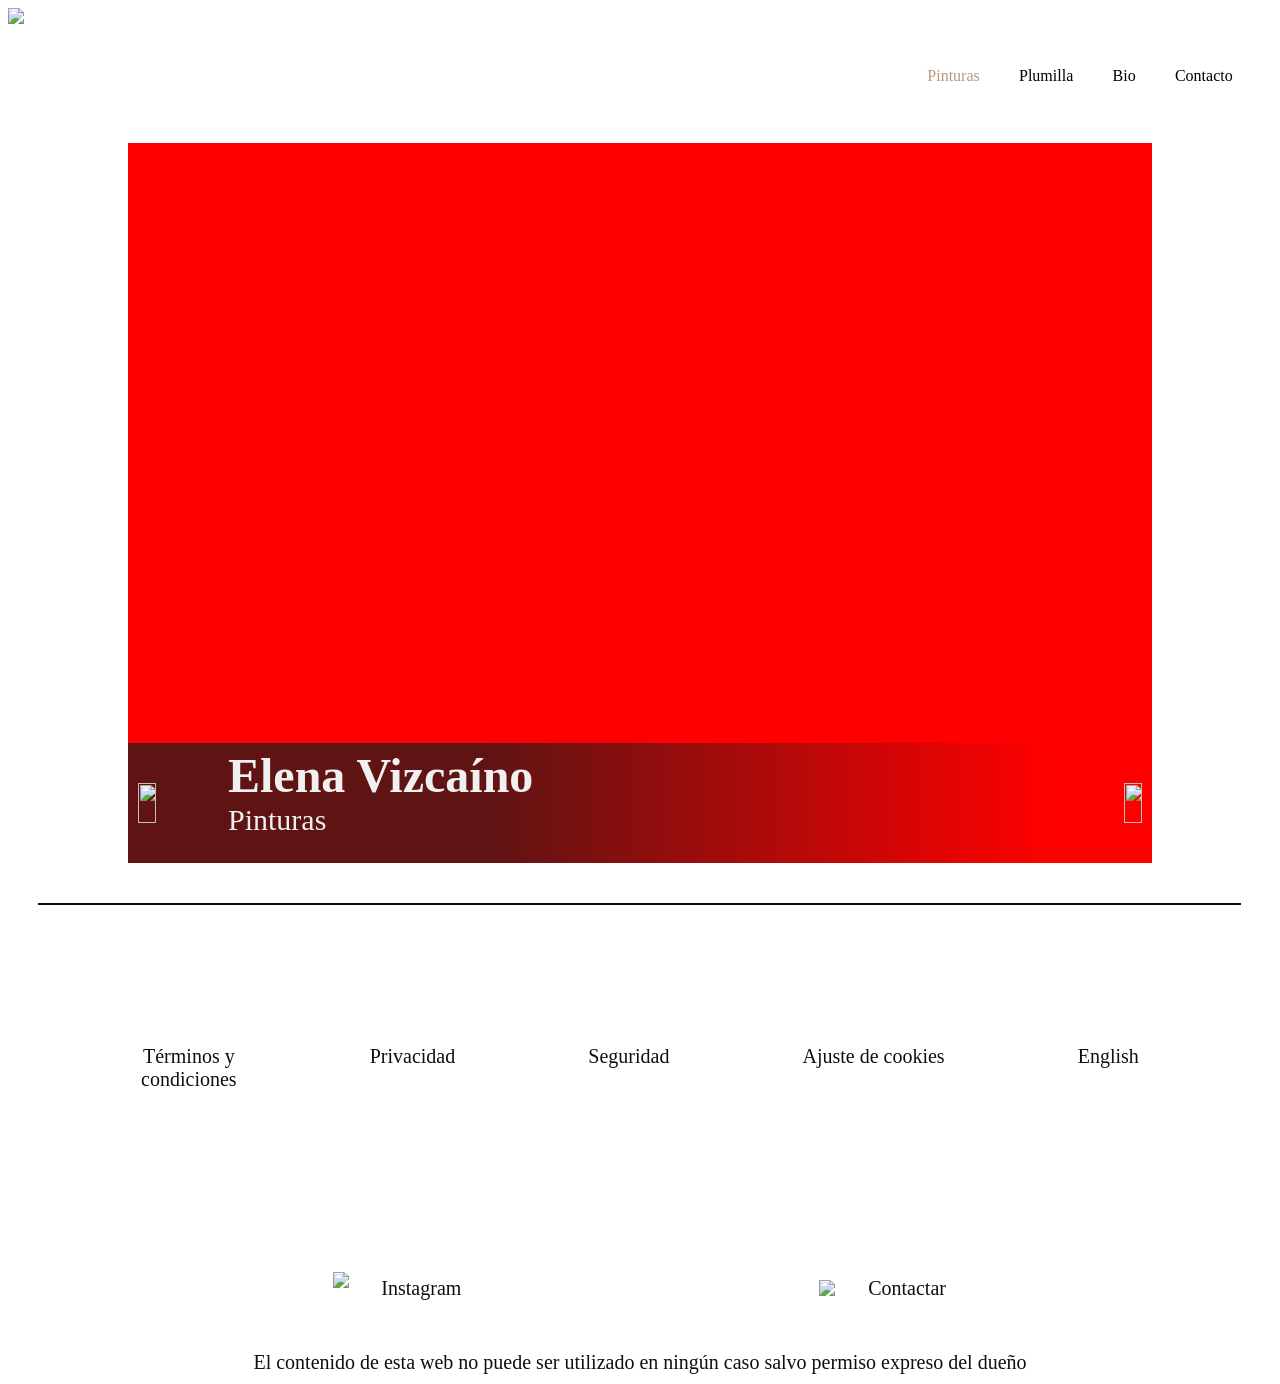
==== index.html @ 7297dea0 "creación repositorio y archivos movidos" ====
<!DOCTYPE html>
<html lang="es">
  <head>
    <meta charset="utf-8">
    <title></title>
    <link rel="stylesheet" href="./estilos.css">
    <script src = "https://code.jquery.com/jquery-3.4.1.min.js" defer></script>
    <script src = "./actions.js" type = "text/javascript" defer></script>
  </head>
  <body>
    <header>
      <div id="firma"><img src="../../assets/imgs/firma abuela.png"></img></div>
      <nav>
        <div id="pinturas" class="activo">Pinturas</div>
        <div id="plumilla">Plumilla</div>
        <div id="bio">Bio</div>
        <div id="contacto">Contacto</div>
      </nav>
    </header>
    <main>
      <div id="muestra">
        <div id="fondoCartel">
          <div id="autora">Elena Vizcaíno</div>
          <div id="cartel">Pinturas</div>
        </div>
        <img class="arrows" src="../../assets/imgs/icoLeft.png" id="l"/>
        <img class="arrows" src="../../assets/imgs/icoRight.png" id="r"/>
      </div>
    </main>
    <footer>
      <div id="line"></div>
      <div id="miscGroup">
        <div id="TyC">Términos y<br>condiciones</div>
        <div id="Privacy">Privacidad</div>
        <div id="Seguridad">Seguridad</div>
        <div id="Cookies">Ajuste de cookies</div>
        <div id="Language">English</div>
      </div>
      <div id="contactGroup">
        <div id="mailContainer">
          <div id="mailText">Contactar</div>
          <img id="placeholder" src="https://via.placeholder.com/32x32"/>
        </div>
        <div id="instaContainer">
          <div id="instaWord">Instagram</div>
          <img id="instaIco" src="../../assets/imgs/iconoInstagram.png"/>
        </div>
      </div>
      <div id="legend">El contenido de esta web no puede ser utilizado en ningún caso salvo permiso expreso del dueño</div>
    </footer>
  </body>
</html>
---- estilos.css ----
/*ETIQUETAS GLOBALES*/
html{
   width: 100%;
}
header {
    position: relative;
    width: 100%;
    height: 15vh;
}
nav{
    position: relative;
    width: 30vw;
    float: right;
    display:flex;
    justify-content: space-evenly;
    align-items: center;
}
footer {
    width:100%;
    position: relative;
}
/*ETIQUETAS GLOBALES HIJOS*/
header > div, nav {
    height:100%;
}
nav > div {
    cursor: default;
}
footer > div {
    color: #101010;
    font-size: 20px;
    font-family: Libre Franklin;
    font-weight: 400;
    word-wrap: break-word;
}
/*CLASES*/
.activo {
    color: #BA987C;
}
.arrows {
    width: 18px;
    height: 40px;
    position:absolute;
    bottom: 40px;
}
/*IDs*/
#firma {
    position: relative;
    float: left;
}
#firma > img {
    height:100%;
}
#pinturas:hover, #plumilla:hover, #bio:hover{
    color: #BA987C;
}
#line {
    width: 95%;
    left: 30px;
    top: 40px;
    margin-bottom: 20vh;
    position: relative;
    border: 1px #101010 solid
}
#miscGroup {
    position: relative;
    display:flex;
    justify-content:space-evenly;
    height:20vh;
}
#contactGroup {
    height: 14vh;
    position: relative;
    display:flex;
    justify-content:space-evenly;
    align-items:center;
    flex-direction:row-reverse;
}
#mailContainer {
    position:relative;
    width: 15vw;
    min-width: 110px;
    display:flex;
    justify-content:space-evenly;
    align-items:center;
    flex-direction:row-reverse;
}
#mailText {
    position: relative;
    text-align: center;
    align-self:center;
    display:flex;
    align-items: center;
}
#placeholder {
    position: relative;
}
#instaContainer {
    width: 15vw;
    height:32px;
    position: relative;
    min-width: 110px;
    display:flex;
    justify-content:space-evenly;
    align-items:center;
    flex-direction:row-reverse;
}
#instaWord {
    position: relative;
    text-align: center;
    align-self:center;
    display:flex;
    align-items: center;
}
#instaIco {
    position: relative;
    height:100%;
}
#legend {
    margin: auto;
    margin-bottom:10px;
    position: relative;
    text-align: center;
}
#muestra {
    position:relative;
    width:80vw;
    height:80vh;
    margin:auto;
    display:flex;
    align-items: center;
    background-color:#f00;
}
#fondoCartel {
    width: 100%;
    height:120px;
    bottom: 0;
    position: absolute;
    background: linear-gradient(270deg, rgba(217, 217,217, 0) 10%, rgba(27.32, 27.32, 27.32, 0.70) 65%);
    display:flex;
    flex-direction: column;
}
#autora {
    margin-left: 100px;
    margin-top: 5px;
    color: #F0F0F0;
    font-size: 48px;
    font-family: "Libre Franklin";
    font-weight: 700;
    word-wrap: break-word;
}
#cartel {
    margin-left: 100px;
    color: #F0F0F0;
    font-size: 30px;
    font-family:"Sorts Mill Goudy";
    font-weight: 400;
    word-wrap:break-word;
}
#l {
    left:10px;
}
#r {
    right:10px;
}
/*HIJOS de IDs*/
#miscGroup > div {
    position: relative;
    text-align: center;
}
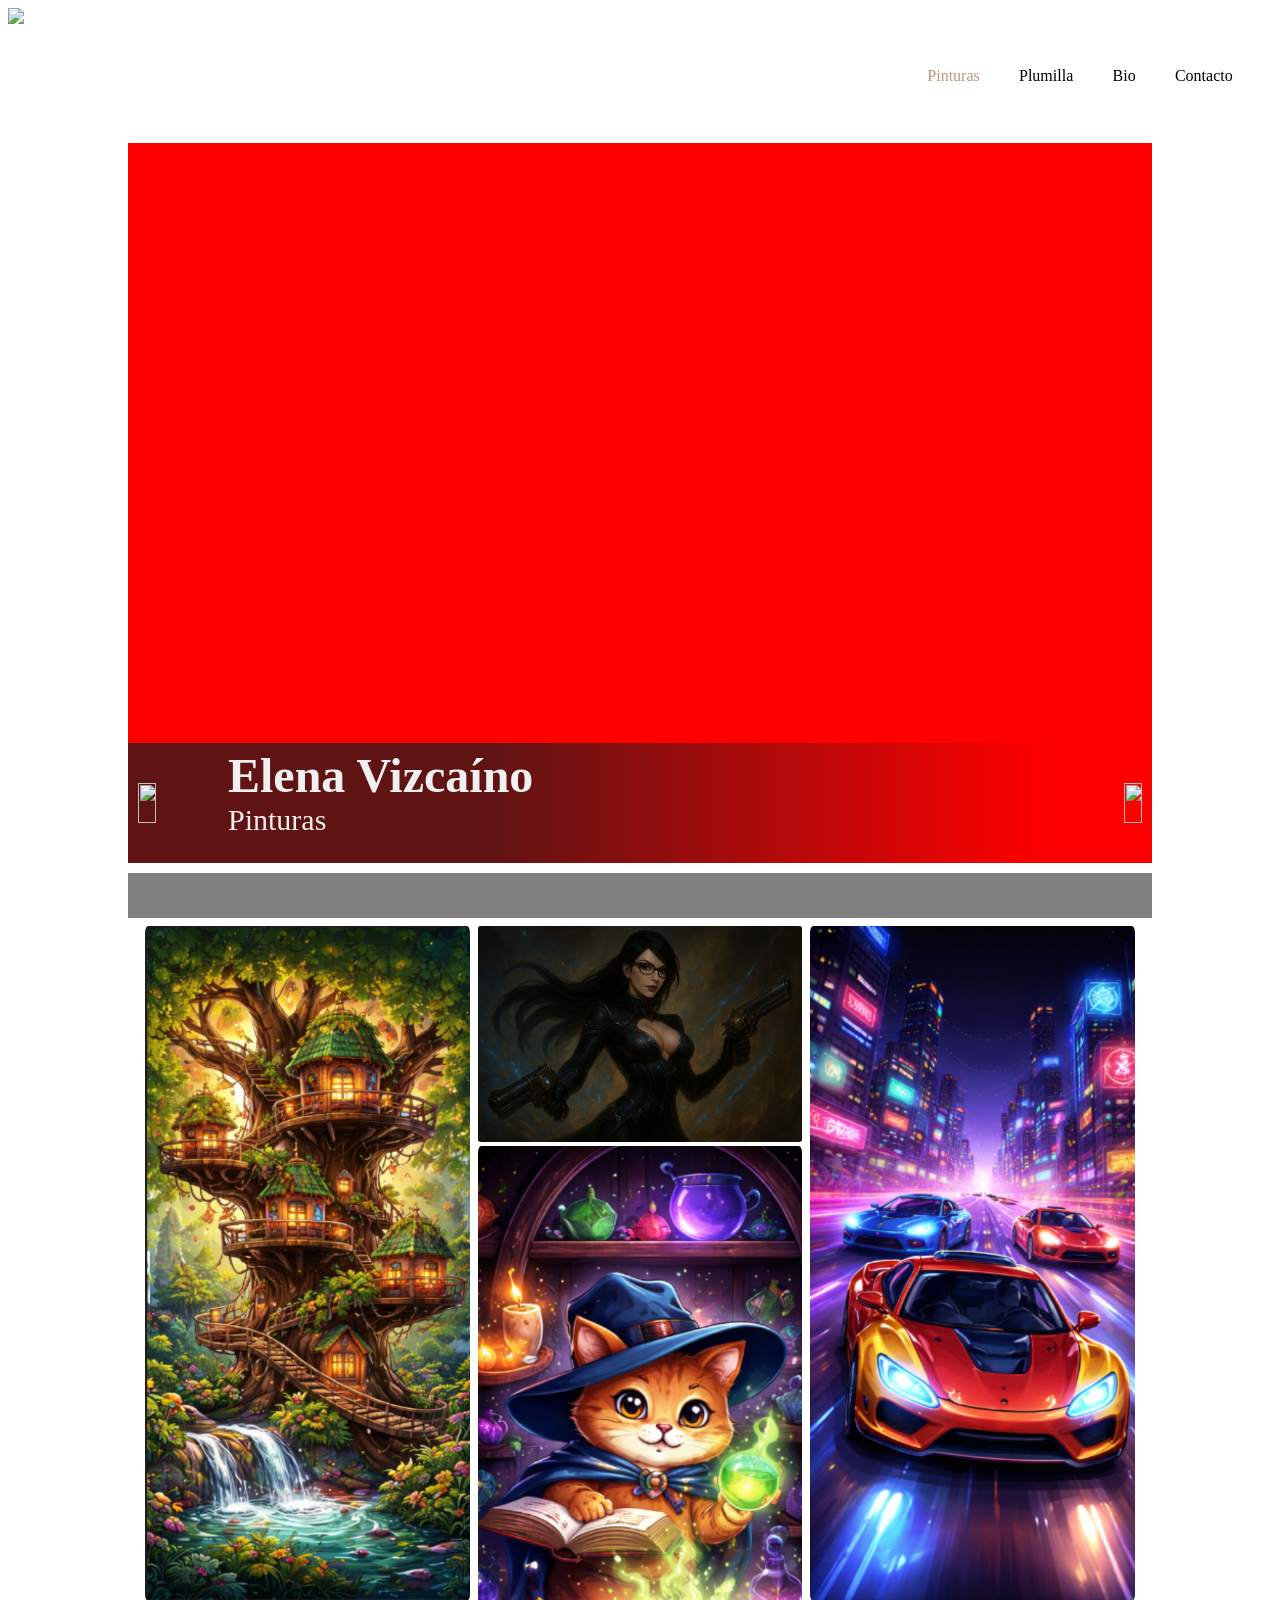
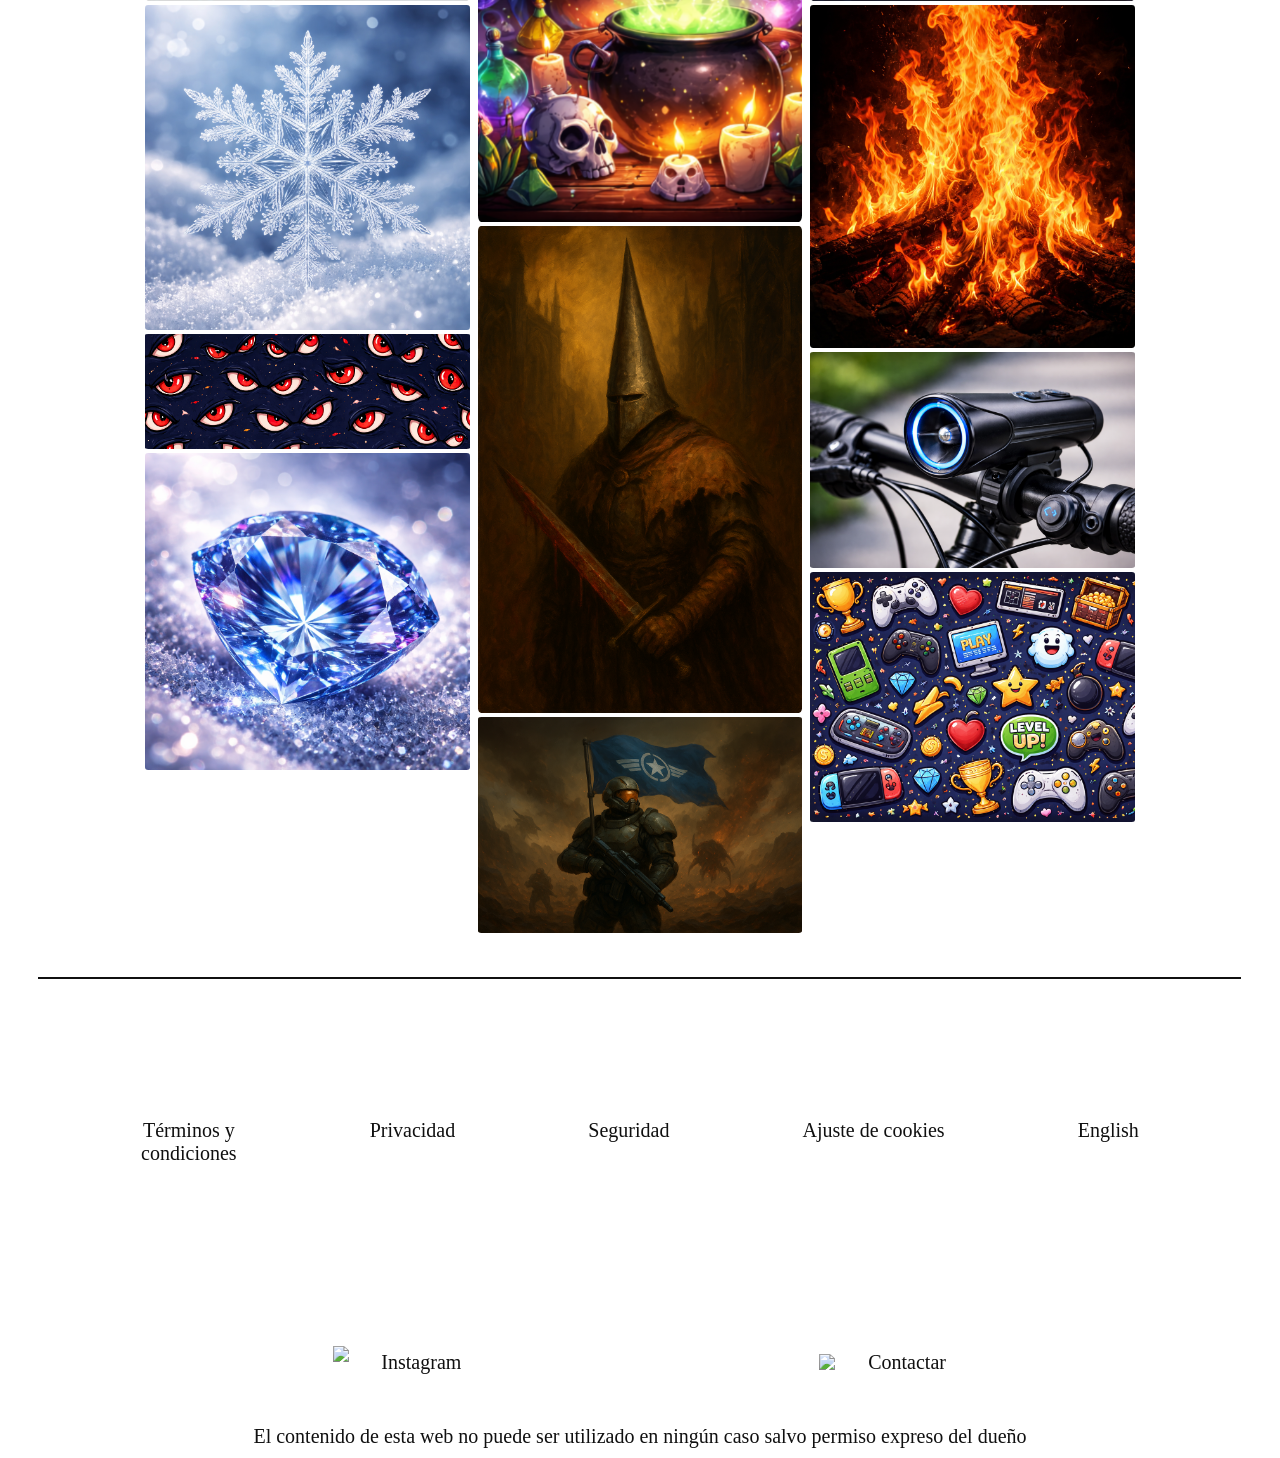
==== commit cfb86b27: "limpieza media" ====
--- a/index.html
+++ b/index.html
@@ -7,7 +7,7 @@
     <script src = "https://code.jquery.com/jquery-3.4.1.min.js" defer></script>
     <script src = "./actions.js" type = "text/javascript" defer></script>
   </head>
-  <body>
+  <body onload="cargar()">
     <header>
       <div id="firma"><img src="../../assets/imgs/firma abuela.png"></img></div>
       <nav>
@@ -27,6 +27,29 @@
         <img class="arrows" src="../../assets/imgs/icoRight.png" id="r"/>
       </div>
     </main>
+    <div id="placeholder"></div>
+    <div id="c2">
+    <div class="col">
+      <img id="i0"loading="lazy"alt=""/>
+      <img id="i3"loading="lazy"alt=""/>
+      <img id="i6"loading="lazy"alt=""/>
+      <img id="i9"loading="lazy"alt=""/>
+
+    </div>
+    <div class="col">
+      <img id="i1"loading="lazy"alt=""/>
+      <img id="i4"loading="lazy"alt=""/>
+      <img id="i7"loading="lazy"alt=""/>
+      <img id="i10"loading="lazy"alt=""/>
+
+    </div>
+    <div class="col">
+      <img id="i2"loading="lazy"alt=""/>
+      <img id="i5"loading="lazy"alt=""/>
+      <img id="i8"loading="lazy"alt=""/>
+      <img id="i11"loading="lazy"alt=""/>
+    </div>
+    </div> 
     <footer>
       <div id="line"></div>
       <div id="miscGroup">
@@ -39,7 +62,7 @@
       <div id="contactGroup">
         <div id="mailContainer">
           <div id="mailText">Contactar</div>
-          <img id="placeholder" src="https://via.placeholder.com/32x32"/>
+          <img id="placeholderIMG" src="https://via.placeholder.com/32x32"/>
         </div>
         <div id="instaContainer">
           <div id="instaWord">Instagram</div>
--- a/estilos.css
+++ b/estilos.css
@@ -43,7 +43,26 @@
     position:absolute;
     bottom: 40px;
 }
+.col {
+    margin-top: 8px;
+    flex: 33.3%;
+    box-sizing: border-box;
+    padding: 0 4px;
+}
+/*HIJOS DE CLASES*/
+.col img {
+    width: 100%;
+    border-radius: 1%;
+}
+
 /*IDs*/
+#c2 {
+    width: 78vw;
+    position:relative;
+    margin:auto;
+    display:flex;
+    flex-wrap: wrap;
+}
 #firma {
     position: relative;
     float: left;
@@ -93,6 +112,14 @@
     align-items: center;
 }
 #placeholder {
+    margin:auto;
+    margin-top: 10px;
+    position: relative;
+    width:80vw;
+    height: 5vh;
+    background-color: grey;
+}
+#placeholderIMG {
     position: relative;
 }
 #instaContainer {
@@ -168,3 +195,7 @@
     position: relative;
     text-align: center;
 }
+
+
+
+
